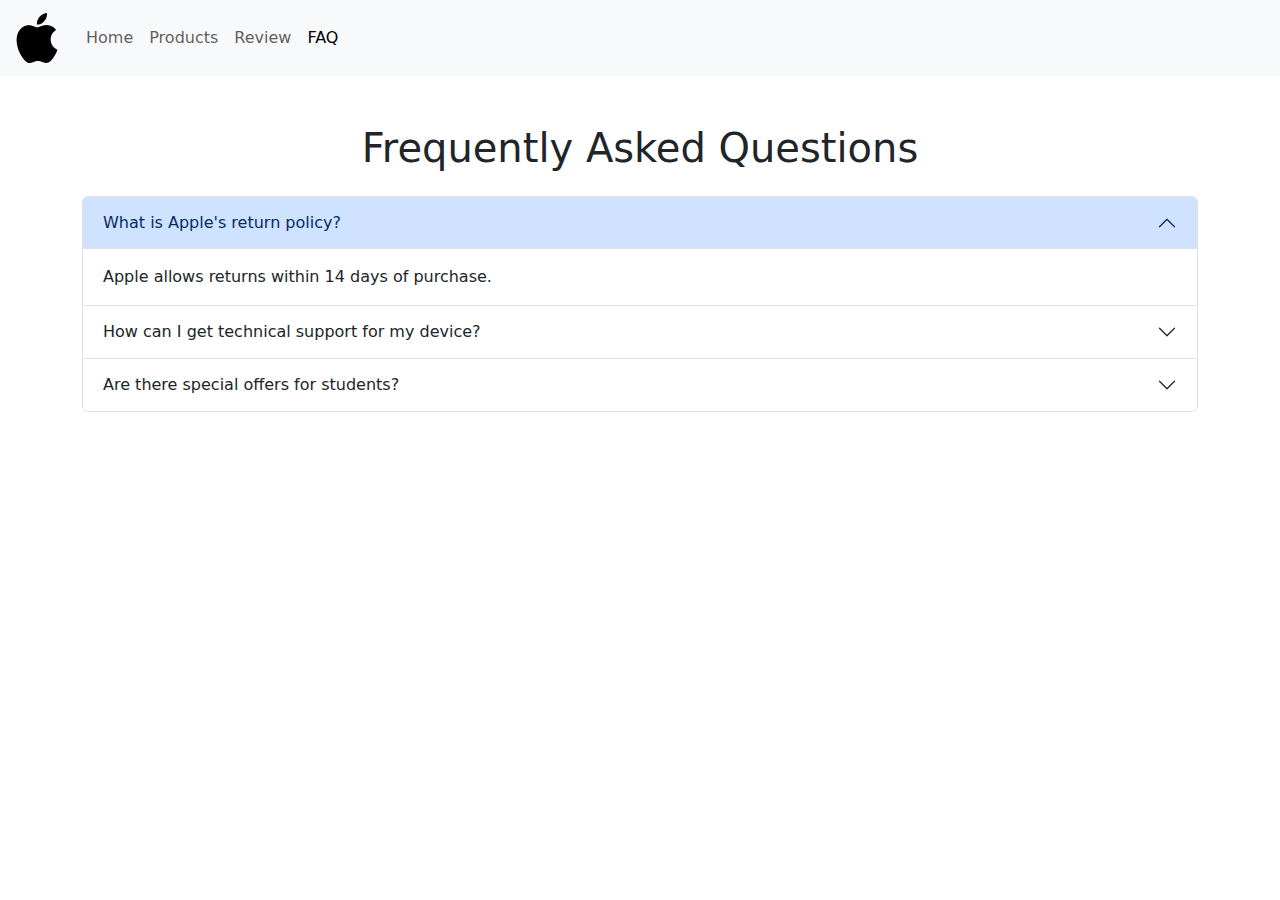
==== faq.html @ 9c3735d9 "bootstrap" ====
<!doctype html>
<html lang="en">
<head>
  <meta charset="utf-8">
  <meta name="viewport" content="width=device-width, initial-scale=1">
  <title>FAQ</title>
  <link rel="stylesheet" href="css/bootstrap.css">
</head>
<body>
<header>
  <nav class="navbar navbar-expand-lg bg-body-tertiary">
    <div class="container-fluid">
      <a class="navbar-brand" href="index.html"><img src="images/apple-logo.png" alt="apple"></a>
      <button class="navbar-toggler" type="button" data-bs-toggle="collapse" data-bs-target="#navbarNav"
              aria-controls="navbarNav" aria-expanded="false" aria-label="Toggle navigation">
        <span class="navbar-toggler-icon"></span>
      </button>
      <div class="collapse navbar-collapse" id="navbarNav">
        <ul class="navbar-nav me-auto">
          <li class="nav-item">
            <a class="nav-link" href="index.html">Home</a>
          </li>
          <li class="nav-item">
            <a class="nav-link" href="index.html">Products</a>
          </li>
          <li class="nav-item">
            <a class="nav-link" href="review.html">Review</a>
          </li>
          <li class="nav-item">
            <a class="nav-link active" href="faq.html">FAQ</a>
          </li>
        </ul>
      </div>
    </div>
  </nav>
</header>

<main class="container mt-5">
  <h1 class="text-center mb-4">Frequently Asked Questions</h1>
  <div class="accordion" id="faqAccordion">
    <div class="accordion-item">
      <h2 class="accordion-header" id="headingOne">
        <button class="accordion-button" type="button" data-bs-toggle="collapse" data-bs-target="#collapseOne"
                aria-expanded="true" aria-controls="collapseOne">
          What is Apple's return policy?
        </button>
      </h2>
      <div id="collapseOne" class="accordion-collapse collapse show" aria-labelledby="headingOne">
        <div class="accordion-body">
          Apple allows returns within 14 days of purchase.
        </div>
      </div>
    </div>
    <div class="accordion-item">
      <h2 class="accordion-header" id="headingTwo">
        <button class="accordion-button collapsed" type="button" data-bs-toggle="collapse"
                data-bs-target="#collapseTwo" aria-expanded="false" aria-controls="collapseTwo">
          How can I get technical support for my device?
        </button>
      </h2>
      <div id="collapseTwo" class="accordion-collapse collapse" aria-labelledby="headingTwo">
        <div class="accordion-body">
          Technical support is available via the Apple Support app or at support.apple.com.
        </div>
      </div>
    </div>
    <div class="accordion-item">
      <h2 class="accordion-header" id="headingThree">
        <button class="accordion-button collapsed" type="button" data-bs-toggle="collapse"
                data-bs-target="#collapseThree" aria-expanded="false" aria-controls="collapseThree">
          Are there special offers for students?
        </button>
      </h2>
      <div id="collapseThree" class="accordion-collapse collapse" aria-labelledby="headingThree">
        <div class="accordion-body">
          Yes, discounts are available for students on selected products and services.
        </div>
      </div>
    </div>
  </div>
</main>

<script src="js/bootstrap.bundle.js"></script>
</body>
</html>
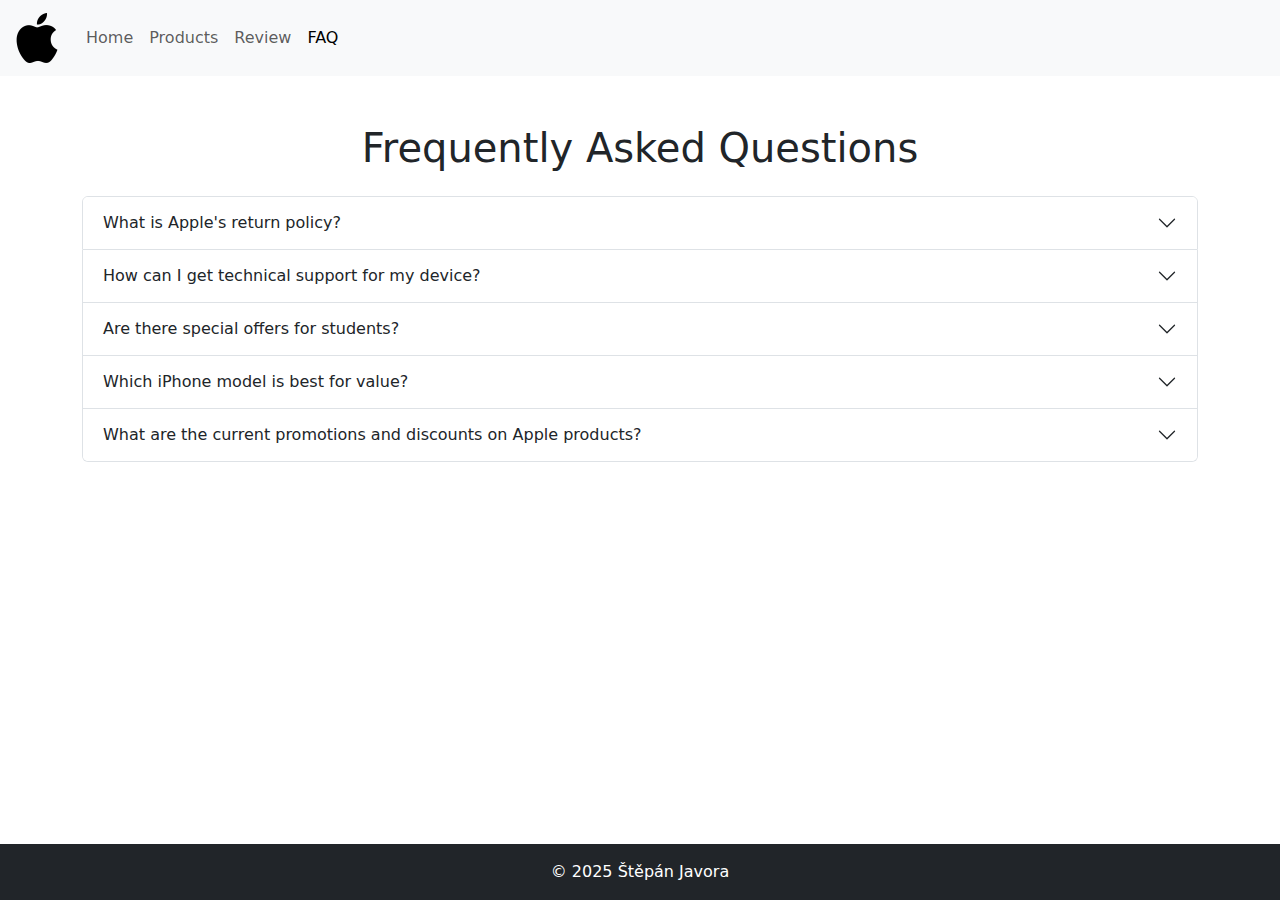
==== commit 78b08e2b: "bootstrap" ====
--- a/faq.html
+++ b/faq.html
@@ -1,84 +1,133 @@
 <!doctype html>
 <html lang="en">
 <head>
-  <meta charset="utf-8">
-  <meta name="viewport" content="width=device-width, initial-scale=1">
-  <title>FAQ</title>
-  <link rel="stylesheet" href="css/bootstrap.css">
+    <meta charset="utf-8">
+    <meta name="viewport" content="width=device-width, initial-scale=1">
+    <title>FAQ</title>
+    <link rel="stylesheet" href="css/bootstrap.css">
+    <style>
+        body, html {
+            height: 100%;
+            margin: 0;
+            display: flex;
+            flex-direction: column;
+        }
+
+        main {
+            flex: 1;
+        }
+    </style>
 </head>
 <body>
 <header>
-  <nav class="navbar navbar-expand-lg bg-body-tertiary">
-    <div class="container-fluid">
-      <a class="navbar-brand" href="index.html"><img src="images/apple-logo.png" alt="apple"></a>
-      <button class="navbar-toggler" type="button" data-bs-toggle="collapse" data-bs-target="#navbarNav"
-              aria-controls="navbarNav" aria-expanded="false" aria-label="Toggle navigation">
-        <span class="navbar-toggler-icon"></span>
-      </button>
-      <div class="collapse navbar-collapse" id="navbarNav">
-        <ul class="navbar-nav me-auto">
-          <li class="nav-item">
-            <a class="nav-link" href="index.html">Home</a>
-          </li>
-          <li class="nav-item">
-            <a class="nav-link" href="index.html">Products</a>
-          </li>
-          <li class="nav-item">
-            <a class="nav-link" href="review.html">Review</a>
-          </li>
-          <li class="nav-item">
-            <a class="nav-link active" href="faq.html">FAQ</a>
-          </li>
-        </ul>
-      </div>
-    </div>
-  </nav>
+    <nav class="navbar navbar-expand-lg bg-body-tertiary">
+        <div class="container-fluid">
+            <a class="navbar-brand" href="index.html">
+                <img src="images/apple-logo.png" alt="apple">
+            </a>
+            <button class="navbar-toggler" type="button" data-bs-toggle="collapse" data-bs-target="#navbarNav"
+                    aria-controls="navbarNav" aria-expanded="false" aria-label="Toggle navigation">
+                <span class="navbar-toggler-icon"></span>
+            </button>
+            <div class="collapse navbar-collapse" id="navbarNav">
+                <ul class="navbar-nav me-auto">
+                    <li class="nav-item">
+                        <a class="nav-link" href="index.html">Home</a>
+                    </li>
+                    <li class="nav-item">
+                        <a class="nav-link" href="index.html#produkty">Products</a>
+                    </li>
+                    <li class="nav-item">
+                        <a class="nav-link" href="review.html">Review</a>
+                    </li>
+                    <li class="nav-item">
+                        <a class="nav-link active" href="faq.html">FAQ</a>
+                    </li>
+                </ul>
+            </div>
+        </div>
+    </nav>
 </header>
 
 <main class="container mt-5">
-  <h1 class="text-center mb-4">Frequently Asked Questions</h1>
-  <div class="accordion" id="faqAccordion">
-    <div class="accordion-item">
-      <h2 class="accordion-header" id="headingOne">
-        <button class="accordion-button" type="button" data-bs-toggle="collapse" data-bs-target="#collapseOne"
-                aria-expanded="true" aria-controls="collapseOne">
-          What is Apple's return policy?
-        </button>
-      </h2>
-      <div id="collapseOne" class="accordion-collapse collapse show" aria-labelledby="headingOne">
-        <div class="accordion-body">
-          Apple allows returns within 14 days of purchase.
+    <h1 class="text-center mb-4">Frequently Asked Questions</h1>
+    <div class="accordion" id="faqAccordion">
+        <div class="accordion-item">
+            <h2 class="accordion-header" id="headingOne">
+                <button class="accordion-button collapsed" type="button" data-bs-toggle="collapse"
+                        data-bs-target="#collapseOne"
+                        aria-expanded="false" aria-controls="collapseOne">
+                    What is Apple's return policy?
+                </button>
+            </h2>
+            <div id="collapseOne" class="accordion-collapse collapse" aria-labelledby="headingOne">
+                <div class="accordion-body">
+                    Apple allows returns within 14 days of purchase.
+                </div>
+            </div>
         </div>
-      </div>
+        <div class="accordion-item">
+            <h2 class="accordion-header" id="headingTwo">
+                <button class="accordion-button collapsed" type="button" data-bs-toggle="collapse"
+                        data-bs-target="#collapseTwo" aria-expanded="false" aria-controls="collapseTwo">
+                    How can I get technical support for my device?
+                </button>
+            </h2>
+            <div id="collapseTwo" class="accordion-collapse collapse" aria-labelledby="headingTwo">
+                <div class="accordion-body">
+                    Technical support is available via the Apple Support app or at support.apple.com.
+                </div>
+            </div>
+        </div>
+        <div class="accordion-item">
+            <h2 class="accordion-header" id="headingThree">
+                <button class="accordion-button collapsed" type="button" data-bs-toggle="collapse"
+                        data-bs-target="#collapseThree" aria-expanded="false" aria-controls="collapseThree">
+                    Are there special offers for students?
+                </button>
+            </h2>
+            <div id="collapseThree" class="accordion-collapse collapse" aria-labelledby="headingThree">
+                <div class="accordion-body">
+                    Yes, discounts are available for students on selected products and services.
+                </div>
+            </div>
+        </div>
+        <div class="accordion-item">
+            <h2 class="accordion-header" id="headingFour">
+                <button class="accordion-button collapsed" type="button" data-bs-toggle="collapse"
+                        data-bs-target="#collapseFour"
+                        aria-expanded="false" aria-controls="collapseFour">
+                    Which iPhone model is best for value?
+                </button>
+            </h2>
+            <div id="collapseFour" class="accordion-collapse collapse" aria-labelledby="headingFour">
+                <div class="accordion-body">
+                    The iPhone 14 or iPhone 13 offer great value for money, with excellent performance and cameras at a
+                    lower price than the latest models.
+                </div>
+            </div>
+        </div>
+        <div class="accordion-item">
+            <h2 class="accordion-header" id="headingFive">
+                <button class="accordion-button collapsed" type="button" data-bs-toggle="collapse"
+                        data-bs-target="#collapseFive"
+                        aria-expanded="false" aria-controls="collapseFive">
+                    What are the current promotions and discounts on Apple products?
+                </button>
+            </h2>
+            <div id="collapseFive" class="accordion-collapse collapse" aria-labelledby="headingFive">
+                <div class="accordion-body">
+                    We have discounts on select iPhone models with certain plans and student discounts on Macs and
+                    iPads. Check our website for the latest offers.
+                </div>
+            </div>
+        </div>
     </div>
-    <div class="accordion-item">
-      <h2 class="accordion-header" id="headingTwo">
-        <button class="accordion-button collapsed" type="button" data-bs-toggle="collapse"
-                data-bs-target="#collapseTwo" aria-expanded="false" aria-controls="collapseTwo">
-          How can I get technical support for my device?
-        </button>
-      </h2>
-      <div id="collapseTwo" class="accordion-collapse collapse" aria-labelledby="headingTwo">
-        <div class="accordion-body">
-          Technical support is available via the Apple Support app or at support.apple.com.
-        </div>
-      </div>
-    </div>
-    <div class="accordion-item">
-      <h2 class="accordion-header" id="headingThree">
-        <button class="accordion-button collapsed" type="button" data-bs-toggle="collapse"
-                data-bs-target="#collapseThree" aria-expanded="false" aria-controls="collapseThree">
-          Are there special offers for students?
-        </button>
-      </h2>
-      <div id="collapseThree" class="accordion-collapse collapse" aria-labelledby="headingThree">
-        <div class="accordion-body">
-          Yes, discounts are available for students on selected products and services.
-        </div>
-      </div>
-    </div>
-  </div>
 </main>
+
+<footer class="bg-dark text-white text-center py-3 mt-4">
+    <p class="mb-0">© 2025 Štěpán Javora</p>
+</footer>
 
 <script src="js/bootstrap.bundle.js"></script>
 </body>
